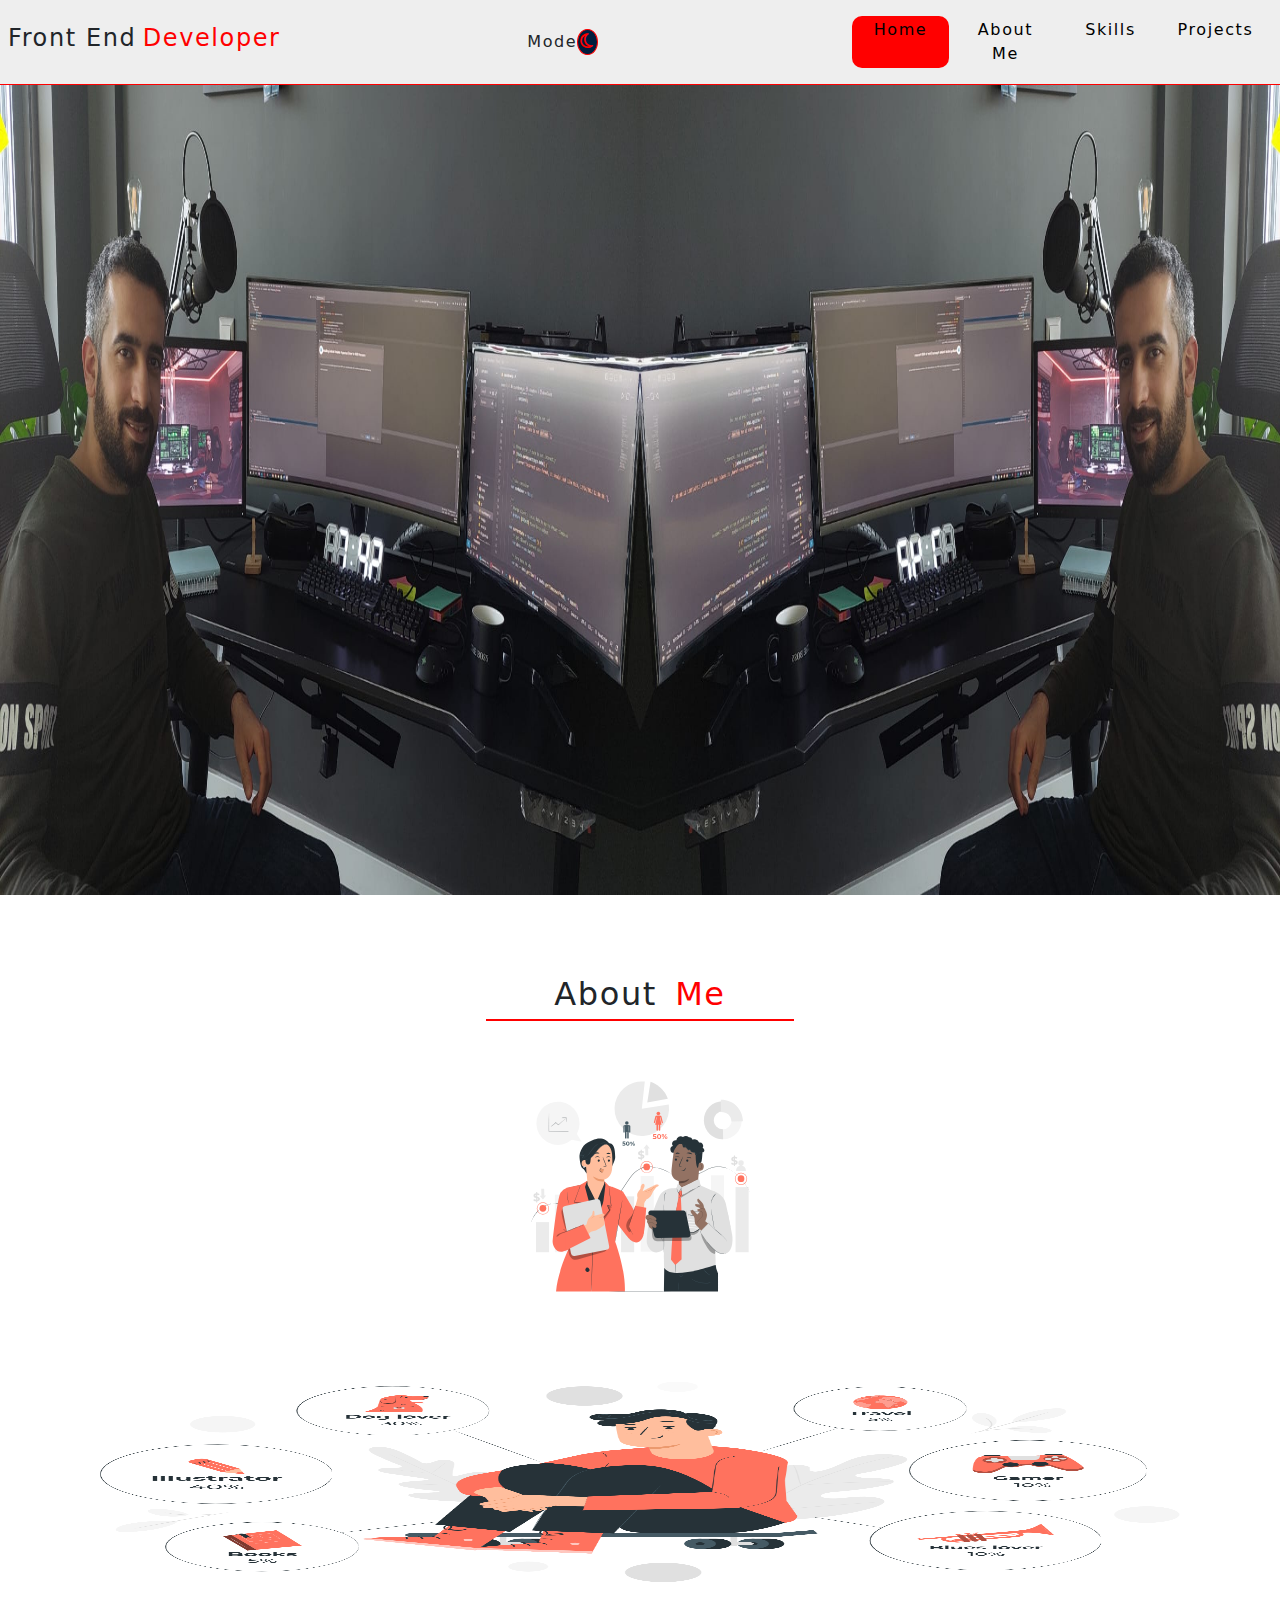
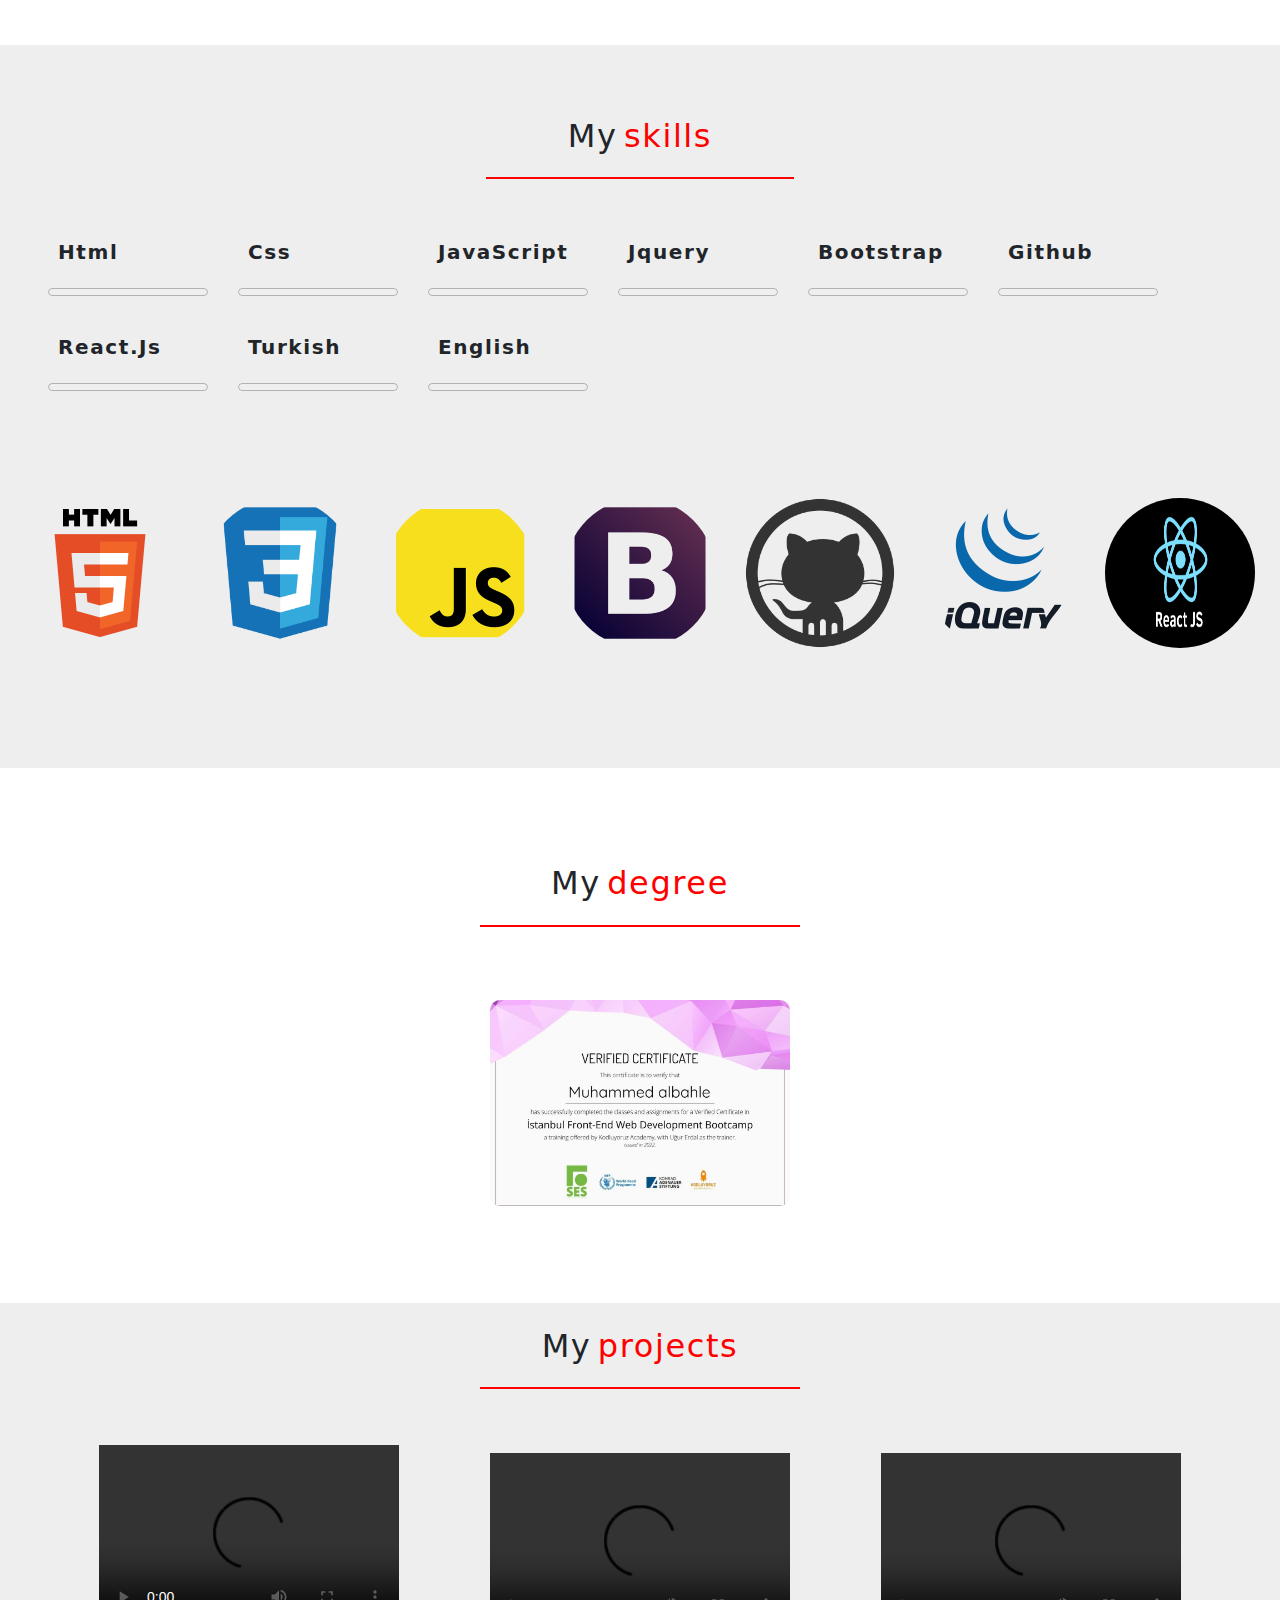
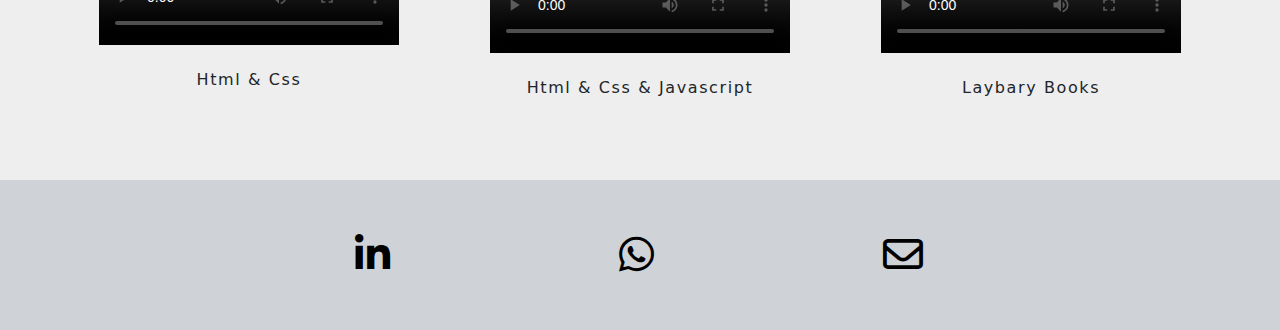
==== index.html @ 91bf9ca0 "first commit" ====
<!DOCTYPE html>
<html lang="en">

<head>
    <meta charset="UTF-8">
    <meta http-equiv="X-UA-Compatible" content="IE=edge">
    <!-- css -->
    <!-- <link href="./css/style.css" rel="stylesheet" type="text/css"> -->
    <!-- fontawesome -->
    <link rel="stylesheet" href="https://cdnjs.cloudflare.com/ajax/libs/font-awesome/6.4.0/css/all.min.css">
    <!-- <link rel="stylesheet" href="./css/all.min.css">   -->
    <!-- <script src="./js/all.min.js"></script>  -->
    <!-- bootstrap -->
    <link href="https://cdn.jsdelivr.net/npm/bootstrap@5.2.3/dist/css/bootstrap.min.css" rel="stylesheet">
    <!-- <script src="https://cdn.jsdelivr.net/npm/bootstrap@5.2.3/dist/js/bootstrap.bundle.min.js"></script> -->
    <!-- resbonsiv -->
    <meta name="viewport" content="width=device-width, initial-scale=1.0">
    <link rel="stylesheet" media="all" href="./css/style.css">
    <!-- jquery -->
    <!-- <script src="https://ajax.googleapis.com/ajax/libs/jquery/3.6.3/jquery.min.js"></script> -->
    <title>My cv</title>
</head>

<body>

    <!-- loading -->
    <div id="spinners">
        <div class="spiner"></div>
        <div class="spiner"></div>
        <div class="spiner"></div>
    </div>

    <!-- <div class="container-fluid"> -->
    <!--section1  -->
    <section class="sticky-top   ">
        <!-- nav -->
        <nav class="py-3 px-2 w-100 d-flex justify-content-between align-items-center">

            <h4 class="position-relative ">front end<span>Developer</span>
                <div class="test"></div>
            </h4>
            <div id="modes">

                <span id="lightMode">
                    <i class="fa-regular fa-sun"></i>
                </span>
                mode
                <span id="darkMode"><i class="fa-regular fa-moon"></i></span>

            </div>

            <ul id="list">

                <li class="me-2  w-100 position-relative active"><a href="#home">home</a></li>
                <li class="me-2 w-100 position-relative"><a href="#about">about me</a></li>
                <li class="me-2 w-100 position-relative"><a href="#skills">skills</a></li>
                <li class="me-2 w-100 position-relative"><a href="#projects">projects</a></li>


            </ul>
            <button id="bar" class="bar">
                <span></span>
                <span></span>
                <span></span>
            </button>
        </nav>
    </section>


    <!-- section2 slide-->
    <section id="home">
        <div class="d-flex ">
            <img src="./img/1.jpg" alt="home">
            <img src="./img/1res.jpg" alt="home">
        </div>
    </section>
    <!-- sction-3 about -->
    <section id="aboutBackground">
        <div class="about-icon p-4 pb-5">
            <h2 class="position-relative text-center my-5 p-2">about <span>me</span> </h2>
            <img src="./img/about0.svg " alt="" class="w-100 h-75">
        </div>
        <div id="about">
            <div id="about-my"
                class="about-my position-relative p-2 w-100 d-flex justify-content-around align-items-center   ">
                <div class="img-slide  position-absolute top-0 end-0 w-100 h-100"></div>
                <div id="text-scale" class="about-text ps-5 h-100 ">
                    <h3 class="py-3 position-relative w-7">muhammed <span>albahle</span></h3>
                    <!-- <p class="">I was born in Syria in <span class="m-2 " id="age">1994</span></p> -->
                    <p>I was born in Syria </p>
                    <p>
                        At Mr. Bit Academy, I am a frontend web developer who creates and develops websites that are
                        responsive, user-friendly, and aesthetically pleasing. I have worked on several projects, such
                        as a personal portfolio website, a landing page for a travel agency, and a blog site for a
                        nonprofit organization. I use my skills in HTML, CSS, JavaScript, and jQuery to convert personal
                        pages and websites into programming codes.
                        I am also pursuing my frontend development degree at Mr. Bit Academy, where I have learned the
                        fundamentals of web development, design, and testing. I have a certificate in software expertise
                        from Rauf Denktas University and a previous frontend development education from Kodluyoruz. I am
                        passionate about learning new technologies and gaining new experiences in the web development
                        field. I have strong creative and analytical skills, and I am a team player with an eye for
                        detail. I communicate effectively in Arabic, Turkish, and English.
                    </p>

                </div>


                <div id="img-cover" class="img-about position-absolute w-100  ">

                    <img class="w-100 h-100 pt-4 " src="./img/About.png" alt="About">
                </div>
            </div>
        </div>
    </section>

    <!-- sction-3 -->
    <!-- section -->
    <section id="skills" class="skills p-4 ">
        <h2 class="position-relative mt-4 text-center p-4"> my<span>skills</span> </h2>
        <div class="w-100 my-5 progres">
            <div class="my-progress  ps-4">
                <div>
                    <p>html</p>
                    <progress value="" max="100">90</progress>
                </div>
                <div>
                    <p>css</p>
                    <progress value="" max="100">90</progress>
                </div>
                <div>
                    <p>JavaScript</p>
                    <progress value="" max="100">70</progress>
                </div>
                <div>
                    <p>jquery</p>
                    <progress value="" max="100">70</progress>
                </div>
                <div>
                    <p>bootstrap</p>
                    <progress value="" max="100">80</progress>
                </div>
                <div>
                    <p>Github</p>
                    <progress value="" max="100">80</progress>
                </div>
                <div>
                    <p>react.js</p>
                    <progress value="" max="100">60</progress>
                </div>
                <div>
                    <p>turkish</p>
                    <progress value="" max="100">70</progress>
                </div>
                <div>
                    <p>english</p>
                    <progress value="" max="100">20</progress>
                </div>





            </div>
            <div class="img-skills w-100 my-5 pt-5  ">
                <img src="./img/html.png" alt="skills">
                <img src="./img/css.png" alt="skills">
                <img src="./img/javascript.png" alt="skills">
                <img src="./img/bootstrap.png" alt="skills">
                <img src="./img/githup.png" alt="skills">
                <img src="./img/jquery.png" alt="skills">
                <img src="./img/react.js-img.png" alt="skills">
            </div>
        </div>

    </section>
    <!-- sertafika -->
    <section id="degree" class="py-4">
        <h2 class="position-relative text-center p-4 my-5 "> my<span>degree</span> </h2>
        <div class="degree d-flex w-100 ">

            <img src="./img/kudilyuroz.jpg" alt="sertafika">

        </div>
        <div id="degreeImg">
            <span id="exit">&times;</span>
            <img id="newimg" src="" alt="sertafika">
        </div>
    </section>
    <!-- my projects -->
    <section id="projects">
        <h2 class="position-relative text-center p-4 "> my<span>projects</span> </h2>
        <div class="projects d-md-flex p-2 my-5  flex-wrap justify-content-evenly text-center">


            <div class="proj ">
                <a href="./burger/index.html" target="_blank">
                    <video src="./video/proj1.webm" width="100%" height="200" controls preload="metadata"></video>
                </a>
                <a class="py-3" href="./burger/index.html" target="_blank">Html & css</a>
            </div>
            <div class="proj  py-2">
                <a href="./mrbir1/index.html" target="_blank"><video src="./video/proj2.webm" width="100%" height="200"
                        controls></video></a>

                <a class="py-3" href="./mrbir1/index.html" target="_blank">Html & css & javascript</a>
            </div>
            <div class="proj  py-2">
                <a href="./mrbir1/index.html" target="_blank"><video src="" width="100%" height="200"
                        controls></video></a>

                <a class="py-3" href="./book/login.html" target="_blank"> Laybary books</a>
            </div>
        </div>
    </section>
    <!-- foter -->
    <div id="foter" class="foter w-100 align-items-center d-flex align-items-center ">
        <div class=" icon d-flex ">
            <!-- <a href="https://www.facebook.com/profile.php?id=100011080993815"target="_blank"><i class=" fa-brands fa-facebook"></i></a> -->
            <!-- <a href=""target="_blank"><i class=" fa-brands fa-square-instagram"></i></a> -->
            <a href="https://www.linkedin.com/in/muhammed-albahle-769678238/" target="_blank"><i
                    class=" fa-brands fa-linkedin-in"></i></a>
            <a href="https://wa.me/00905346833726" target="_blank"><i class=" fa-brands fa-whatsapp"></i></a>
            <a href="mailto:mm2487653@gmail.com" target="_blank"><i class="fa-regular fa-envelope"></i></a>
        </div>
    </div>



    <script src="./js/myJavaScript.js"></script>
</body>

</html>
---- css/style.css ----
*{
    margin: 0;
    padding: 0;
    box-sizing: border-box;
     transition: 0.5s;
}
:root{

  --span-color : #fca311; 
}
body{
   background-color: rgb(238, 238, 238); 
   text-transform: capitalize;
   letter-spacing: 0.1rem;  
}
/* loading */
/* #spinners{
    display: flex;
    position: fixed;
    z-index: 99999;
    top: 0;
    right: 0;
    margin: auto;
    gap: 30px;
    width: 100%;
    height: 100vh;
    justify-content: center;
    align-items: center;
    background-color: rgba(0, 0, 0, 0.897);
   
    transition:opacity 1s,visibility 1s; 
    
    } 
     #spinners .spiner{
      width: 25px ;
      height: 25px;
      background-color: rgb(112, 6, 6);
      border-radius: 50%;
      animation: spiner 0.4s linear infinite;
      animation-direction: alternate-reverse;
    }
    #spinners.hidden{
      opacity: 0;
      visibility: hidden;
    }
    #spinners :nth-child(1){animation-delay: 0.50s;}
    #spinners :nth-child(2){animation-delay: 0.75s;}
    #spinners :nth-child(3){animation-delay: 1s;}
    @keyframes spiner {
      from{
    transform: scale(0.2);
      }
      to{
        transform: scale(1);
      }
      
    } */

/* nav */
nav {
    background-color: rgb(238, 238, 238);
    border-bottom: 1px solid var(--span-color);
}
nav #modes{
  display: flex;
  align-items: center;
}
#lightMode{
  transform: scale(0);
}
nav h4 {
    /* color: var(--c-white); */
    cursor: pointer;
    overflow: hidden;
}
span {
color: var(--span-color);
margin-left:0.4rem ;

}
nav ul {
    list-style: none;
    display: flex;
    text-align: center;
    margin: 0;
    
}
 nav a {
    display: inline-block;
    color: rgb(0, 0, 0);
    transition: 0.5s;
    width: 85px;
    text-decoration: none;
}
nav a  i{
    font-size: 20px;
    margin: 0 4px;
}

nav ul li {
    border : 2px solid transparent; padding: 0 4px;

}
nav ul li::after{
    position: absolute;
    content: "";
    width: 0;
    height: 2px;
    bottom: 0;
    right: 0;
    background-color: var(--span-color);
    transition: 1s;
}
nav ul li:hover::after{
    width: 95%;
    bottom: 0;
    left: 0px;
   
}
#list .active {
    background-color:var(--span-color);
    border-radius: 10px;
}


nav ul li a:hover{
    letter-spacing: 0.5px;  
    
}
nav  span:active,
.foter i:active,
nav ul li:active{
    transform: translateY(5px);
}
nav div span {
  cursor: pointer;
  margin: 0;
  border: 1px solid;
  padding: 0 2px;
  /* padding-left: 2px; */
  border-radius: 50%;
  background-color: #001d3d;
}
nav div span i {
  font-size: 17px;
}
.bar {
    display: none;
    border: none;
    outline: none;
    background-color: transparent;
}
.bar span {
    display:block;
    width: 35px;
    height: 3px;
   margin: 5px 0;
   border-radius: 5px;
    background-color: black;
    transition: 0.5s;
}
.activ span:nth-child(1){
    transform:translateY(7px)  rotate(-45deg);
    background-color: red;
    -webkit-transform:translateY(7px)  rotate(-45deg);
    -moz-transform:translateY(7px)  rotate(-45deg);
    -ms-transform:translateY(7px)  rotate(-45deg);
    -o-transform:translateY(7px)  rotate(-45deg);
}
.activ span:nth-child(2){
    opacity: 0;
}
.activ span:nth-child(3){
    transform: translateY(-7px)  rotate(45deg);
    background-color: red;
}


.test{
    height: 100%;
    width: 0%;
    top: 0;
    right: -10px;
    
    /* border-left: red 5px solid; */
    background-color: rgb(238, 238, 238);
    position: absolute;
    animation: text 8s linear 0.5s infinite;
    /* animation: border 0.5s linear 0.5s infinite; */
    }
    
  @keyframes text {from
    {width: 100%;}to{ width: 0%;
    }
      0%{
        
        border-left: var(--span-color) 5px solid;
    }      10%{
        /* width:90%; */
        border: none;
    }      20%{
        /* width: 80%; */
        border-left: var(--span-color) 5px solid;
    }      30%{
        /* width: 70%; */
        border: none;
    }      40%{
        /* width: 60%; */
        border-left: var(--span-color) 5px solid;
    }      50%{
        /* width: 50%; */
        border: none;
    }  60%{
        /* width: 40%; */
        border-left: var(--span-color) 5px solid;
    }   70%{
        /* width: 30%; */
        border: none;
    }
      80%{
        /* width: 20%; */
        border-left: var(--span-color) 5px solid;
    }    90%{
        /* width: 10%; */
        border: none;
    }    100%{
        /* width: 0%; */
        border-left: var(--span-color) 5px solid;
    }
  }
 

   /* section2 slide */

#home img{
 width: 50%;
 height: 90vh;
}
/*  */
.img-about {
   height: 100%; 
   bottom:  0;
   right: 0;
   background-color: rgba(255, 255, 255, 0.212);
}
.img-about p {
    height: 100%;
}

 h2::after{
    position: absolute;
    content: "";
    width: 25%;
    height: 2px;
    background-color: var(--span-color);
    bottom: 0;
    left: 50%;
    transform: translateX(-50%);
    
}
#aboutBackground{

  background-color: rgb(255, 255, 255);
}
.about-icon {
    height: 400px;
}

  /* section-3 */

  #about{
height: 350px;
position: relative;

  }
.about-my{
    background-image: url(../img/04.jpg);
    background-attachment: fixed;
    background-repeat: no-repeat;
    background-size:100% 100%;
    background-position: center; 
    height: 100%;
   
  }
 i {
    font-size: 50px;
  }

  .about-text {
    transform: scale(0);
    transition: 2s;
    color: white;
  }

  .about-text h3::after{
    position: absolute;
    content: "";
    width: 80%;
    height: 2px;
    background-color: var(--span-color);
    bottom: 0;
    left:  0;
    
    
  }
  #img-cover{
    transition: 2s;
  }
  #age{
    font-weight: 800;
    font-size: 25px;
  }
  /*img-skills  */

  .img-skills  {
    flex-wrap: wrap;
   
  }
  
 
  .progres{
    flex-direction: column;
    display: flex;
  }
  .my-progress {
    display: flex;
    flex-wrap: wrap;
    gap: 15px 30px;
  }
  .my-progress p {
      font-weight: 600;
      font-size: 20px;
      padding-left: 10px;
      padding: 10px 0 0px 10px;
      
  }

.img-skills{
    display: flex;
    flex-wrap: wrap;
    gap: 15px 30px;
    justify-content: center;

}
.img-skills img {
    width: 150px;
    height: 150px;
    border-radius: 50%;
  }

  /* degree */
  #degreeImg{
    width:100%;
    height: 100vh;
    background-color: rgba(0, 0, 0, 0.74);
    z-index: 9999;
    position: fixed;
   transform:scale(0) ; 
  bottom: 0;
  
    overflow: hidden;
  }
  #newimg{
    width: 70%;
    height: 80%;
    transform: translate(-50% , -50%) ;
    left: 50%;
    top: 50%;
    position: relative;
    

  }
  #degreeImg span{
      position: absolute;
      right: 10px;
      top: 0px;
      color: var(--span-color);
      cursor: pointer;
      font-size: 60px;
    
      
  }
  #degree{
    background-color: rgb(255, 255, 255);
  }
  .degree{
    flex-wrap: wrap;
    gap: 10px;
    padding: 25px 0;
    justify-content: space-around;
    margin: 3rem 0;
} 
.degree img{
    width: 300px;
    border-radius: 10px;

     
  }

  /* proj */
  .proj a {
    display: block;
    text-decoration: none;
    color: var(--c-white);
  }
  .proj a:hover {
    color: var(--color);
    transform: scale(1.1);
  }
  /* foter */
.foter{

    height: 150px;
    /* background-color:#dfd5d5 ; */
    background-color:rgba(65, 90, 119, 0.18) ;
}
.foter a {
  color: black;}
.foter i {
    /* color: black; */
    font-size: 40px;
    
}
.foter i:hover{
    color: var(--span-color);
}
.icon{
    margin: 0 auto;
    width: 80%;
    display: flex;
    justify-content: space-evenly;
}
/* responsive */
@media screen and (max-width : 970px) {
  nav ul {
        display: block;
        position: fixed;
        background-color: rgb(238, 238, 238);
        width: auto;
        top: 69px;
        right: 0;
        z-index: 10;
        height: auto;
        overflow: hidden;
        transition: 1s;
        transform: translateX(170px);
        padding-left: 0;
        border-bottom-left-radius: 10px;
        border: 1px solid ;
        border-color:  transparent transparent var(--span-color) var(--span-color) ;
      
    }
    nav ul.activ{
      transform: translateX(0);
    }

    nav ul li {
        margin: 25px 0;
        padding-left: 20px;
        
    }
    #home div :first-child{
        width: 100%;
    }
   #home div :last-child {
        display: none;
    }

    .bar {
        display: block;
    } 
 .img-skills img {
       
         width: 75px;
         height: 75px;
    } 
  
    #about{
      height: auto; 
    }
    .about-my{
        overflow: auto;
    }
    video{
      width: 70%;
    
    }
}
---- css/style.css ----
*{
    margin: 0;
    padding: 0;
    box-sizing: border-box;
     transition: 0.5s;
}
:root{

  --span-color : #fca311; 
}
body{
   background-color: rgb(238, 238, 238); 
   text-transform: capitalize;
   letter-spacing: 0.1rem;  
}
/* loading */
/* #spinners{
    display: flex;
    position: fixed;
    z-index: 99999;
    top: 0;
    right: 0;
    margin: auto;
    gap: 30px;
    width: 100%;
    height: 100vh;
    justify-content: center;
    align-items: center;
    background-color: rgba(0, 0, 0, 0.897);
   
    transition:opacity 1s,visibility 1s; 
    
    } 
     #spinners .spiner{
      width: 25px ;
      height: 25px;
      background-color: rgb(112, 6, 6);
      border-radius: 50%;
      animation: spiner 0.4s linear infinite;
      animation-direction: alternate-reverse;
    }
    #spinners.hidden{
      opacity: 0;
      visibility: hidden;
    }
    #spinners :nth-child(1){animation-delay: 0.50s;}
    #spinners :nth-child(2){animation-delay: 0.75s;}
    #spinners :nth-child(3){animation-delay: 1s;}
    @keyframes spiner {
      from{
    transform: scale(0.2);
      }
      to{
        transform: scale(1);
      }
      
    } */

/* nav */
nav {
    background-color: rgb(238, 238, 238);
    border-bottom: 1px solid var(--span-color);
}
nav #modes{
  display: flex;
  align-items: center;
}
#lightMode{
  transform: scale(0);
}
nav h4 {
    /* color: var(--c-white); */
    cursor: pointer;
    overflow: hidden;
}
span {
color: var(--span-color);
margin-left:0.4rem ;

}
nav ul {
    list-style: none;
    display: flex;
    text-align: center;
    margin: 0;
    
}
 nav a {
    display: inline-block;
    color: rgb(0, 0, 0);
    transition: 0.5s;
    width: 85px;
    text-decoration: none;
}
nav a  i{
    font-size: 20px;
    margin: 0 4px;
}

nav ul li {
    border : 2px solid transparent; padding: 0 4px;

}
nav ul li::after{
    position: absolute;
    content: "";
    width: 0;
    height: 2px;
    bottom: 0;
    right: 0;
    background-color: var(--span-color);
    transition: 1s;
}
nav ul li:hover::after{
    width: 95%;
    bottom: 0;
    left: 0px;
   
}
#list .active {
    background-color:var(--span-color);
    border-radius: 10px;
}


nav ul li a:hover{
    letter-spacing: 0.5px;  
    
}
nav  span:active,
.foter i:active,
nav ul li:active{
    transform: translateY(5px);
}
nav div span {
  cursor: pointer;
  margin: 0;
  border: 1px solid;
  padding: 0 2px;
  /* padding-left: 2px; */
  border-radius: 50%;
  background-color: #001d3d;
}
nav div span i {
  font-size: 17px;
}
.bar {
    display: none;
    border: none;
    outline: none;
    background-color: transparent;
}
.bar span {
    display:block;
    width: 35px;
    height: 3px;
   margin: 5px 0;
   border-radius: 5px;
    background-color: black;
    transition: 0.5s;
}
.activ span:nth-child(1){
    transform:translateY(7px)  rotate(-45deg);
    background-color: red;
    -webkit-transform:translateY(7px)  rotate(-45deg);
    -moz-transform:translateY(7px)  rotate(-45deg);
    -ms-transform:translateY(7px)  rotate(-45deg);
    -o-transform:translateY(7px)  rotate(-45deg);
}
.activ span:nth-child(2){
    opacity: 0;
}
.activ span:nth-child(3){
    transform: translateY(-7px)  rotate(45deg);
    background-color: red;
}


.test{
    height: 100%;
    width: 0%;
    top: 0;
    right: -10px;
    
    /* border-left: red 5px solid; */
    background-color: rgb(238, 238, 238);
    position: absolute;
    animation: text 8s linear 0.5s infinite;
    /* animation: border 0.5s linear 0.5s infinite; */
    }
    
  @keyframes text {from
    {width: 100%;}to{ width: 0%;
    }
      0%{
        
        border-left: var(--span-color) 5px solid;
    }      10%{
        /* width:90%; */
        border: none;
    }      20%{
        /* width: 80%; */
        border-left: var(--span-color) 5px solid;
    }      30%{
        /* width: 70%; */
        border: none;
    }      40%{
        /* width: 60%; */
        border-left: var(--span-color) 5px solid;
    }      50%{
        /* width: 50%; */
        border: none;
    }  60%{
        /* width: 40%; */
        border-left: var(--span-color) 5px solid;
    }   70%{
        /* width: 30%; */
        border: none;
    }
      80%{
        /* width: 20%; */
        border-left: var(--span-color) 5px solid;
    }    90%{
        /* width: 10%; */
        border: none;
    }    100%{
        /* width: 0%; */
        border-left: var(--span-color) 5px solid;
    }
  }
 

   /* section2 slide */

#home img{
 width: 50%;
 height: 90vh;
}
/*  */
.img-about {
   height: 100%; 
   bottom:  0;
   right: 0;
   background-color: rgba(255, 255, 255, 0.212);
}
.img-about p {
    height: 100%;
}

 h2::after{
    position: absolute;
    content: "";
    width: 25%;
    height: 2px;
    background-color: var(--span-color);
    bottom: 0;
    left: 50%;
    transform: translateX(-50%);
    
}
#aboutBackground{

  background-color: rgb(255, 255, 255);
}
.about-icon {
    height: 400px;
}

  /* section-3 */

  #about{
height: 350px;
position: relative;

  }
.about-my{
    background-image: url(../img/04.jpg);
    background-attachment: fixed;
    background-repeat: no-repeat;
    background-size:100% 100%;
    background-position: center; 
    height: 100%;
   
  }
 i {
    font-size: 50px;
  }

  .about-text {
    transform: scale(0);
    transition: 2s;
    color: white;
  }

  .about-text h3::after{
    position: absolute;
    content: "";
    width: 80%;
    height: 2px;
    background-color: var(--span-color);
    bottom: 0;
    left:  0;
    
    
  }
  #img-cover{
    transition: 2s;
  }
  #age{
    font-weight: 800;
    font-size: 25px;
  }
  /*img-skills  */

  .img-skills  {
    flex-wrap: wrap;
   
  }
  
 
  .progres{
    flex-direction: column;
    display: flex;
  }
  .my-progress {
    display: flex;
    flex-wrap: wrap;
    gap: 15px 30px;
  }
  .my-progress p {
      font-weight: 600;
      font-size: 20px;
      padding-left: 10px;
      padding: 10px 0 0px 10px;
      
  }

.img-skills{
    display: flex;
    flex-wrap: wrap;
    gap: 15px 30px;
    justify-content: center;

}
.img-skills img {
    width: 150px;
    height: 150px;
    border-radius: 50%;
  }

  /* degree */
  #degreeImg{
    width:100%;
    height: 100vh;
    background-color: rgba(0, 0, 0, 0.74);
    z-index: 9999;
    position: fixed;
   transform:scale(0) ; 
  bottom: 0;
  
    overflow: hidden;
  }
  #newimg{
    width: 70%;
    height: 80%;
    transform: translate(-50% , -50%) ;
    left: 50%;
    top: 50%;
    position: relative;
    

  }
  #degreeImg span{
      position: absolute;
      right: 10px;
      top: 0px;
      color: var(--span-color);
      cursor: pointer;
      font-size: 60px;
    
      
  }
  #degree{
    background-color: rgb(255, 255, 255);
  }
  .degree{
    flex-wrap: wrap;
    gap: 10px;
    padding: 25px 0;
    justify-content: space-around;
    margin: 3rem 0;
} 
.degree img{
    width: 300px;
    border-radius: 10px;

     
  }

  /* proj */
  .proj a {
    display: block;
    text-decoration: none;
    color: var(--c-white);
  }
  .proj a:hover {
    color: var(--color);
    transform: scale(1.1);
  }
  /* foter */
.foter{

    height: 150px;
    /* background-color:#dfd5d5 ; */
    background-color:rgba(65, 90, 119, 0.18) ;
}
.foter a {
  color: black;}
.foter i {
    /* color: black; */
    font-size: 40px;
    
}
.foter i:hover{
    color: var(--span-color);
}
.icon{
    margin: 0 auto;
    width: 80%;
    display: flex;
    justify-content: space-evenly;
}
/* responsive */
@media screen and (max-width : 970px) {
  nav ul {
        display: block;
        position: fixed;
        background-color: rgb(238, 238, 238);
        width: auto;
        top: 69px;
        right: 0;
        z-index: 10;
        height: auto;
        overflow: hidden;
        transition: 1s;
        transform: translateX(170px);
        padding-left: 0;
        border-bottom-left-radius: 10px;
        border: 1px solid ;
        border-color:  transparent transparent var(--span-color) var(--span-color) ;
      
    }
    nav ul.activ{
      transform: translateX(0);
    }

    nav ul li {
        margin: 25px 0;
        padding-left: 20px;
        
    }
    #home div :first-child{
        width: 100%;
    }
   #home div :last-child {
        display: none;
    }

    .bar {
        display: block;
    } 
 .img-skills img {
       
         width: 75px;
         height: 75px;
    } 
  
    #about{
      height: auto; 
    }
    .about-my{
        overflow: auto;
    }
    video{
      width: 70%;
    
    }
}
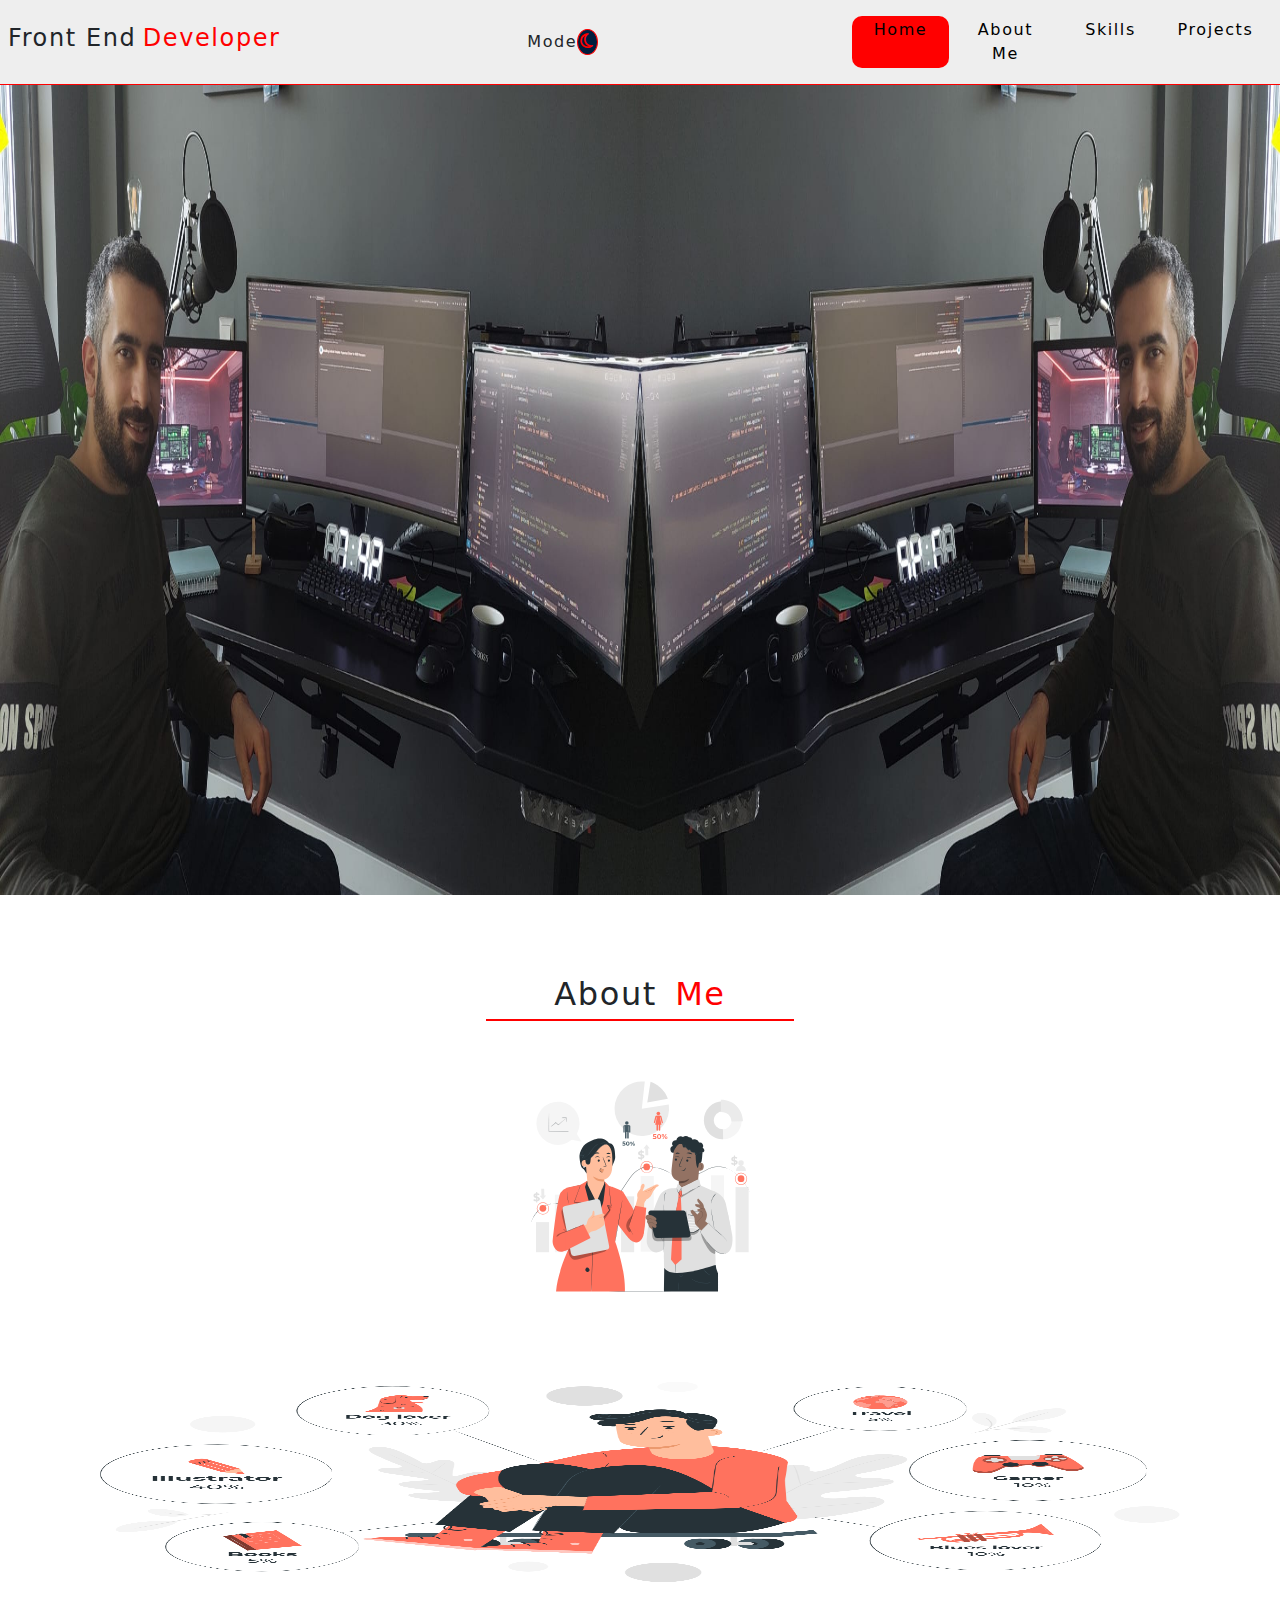
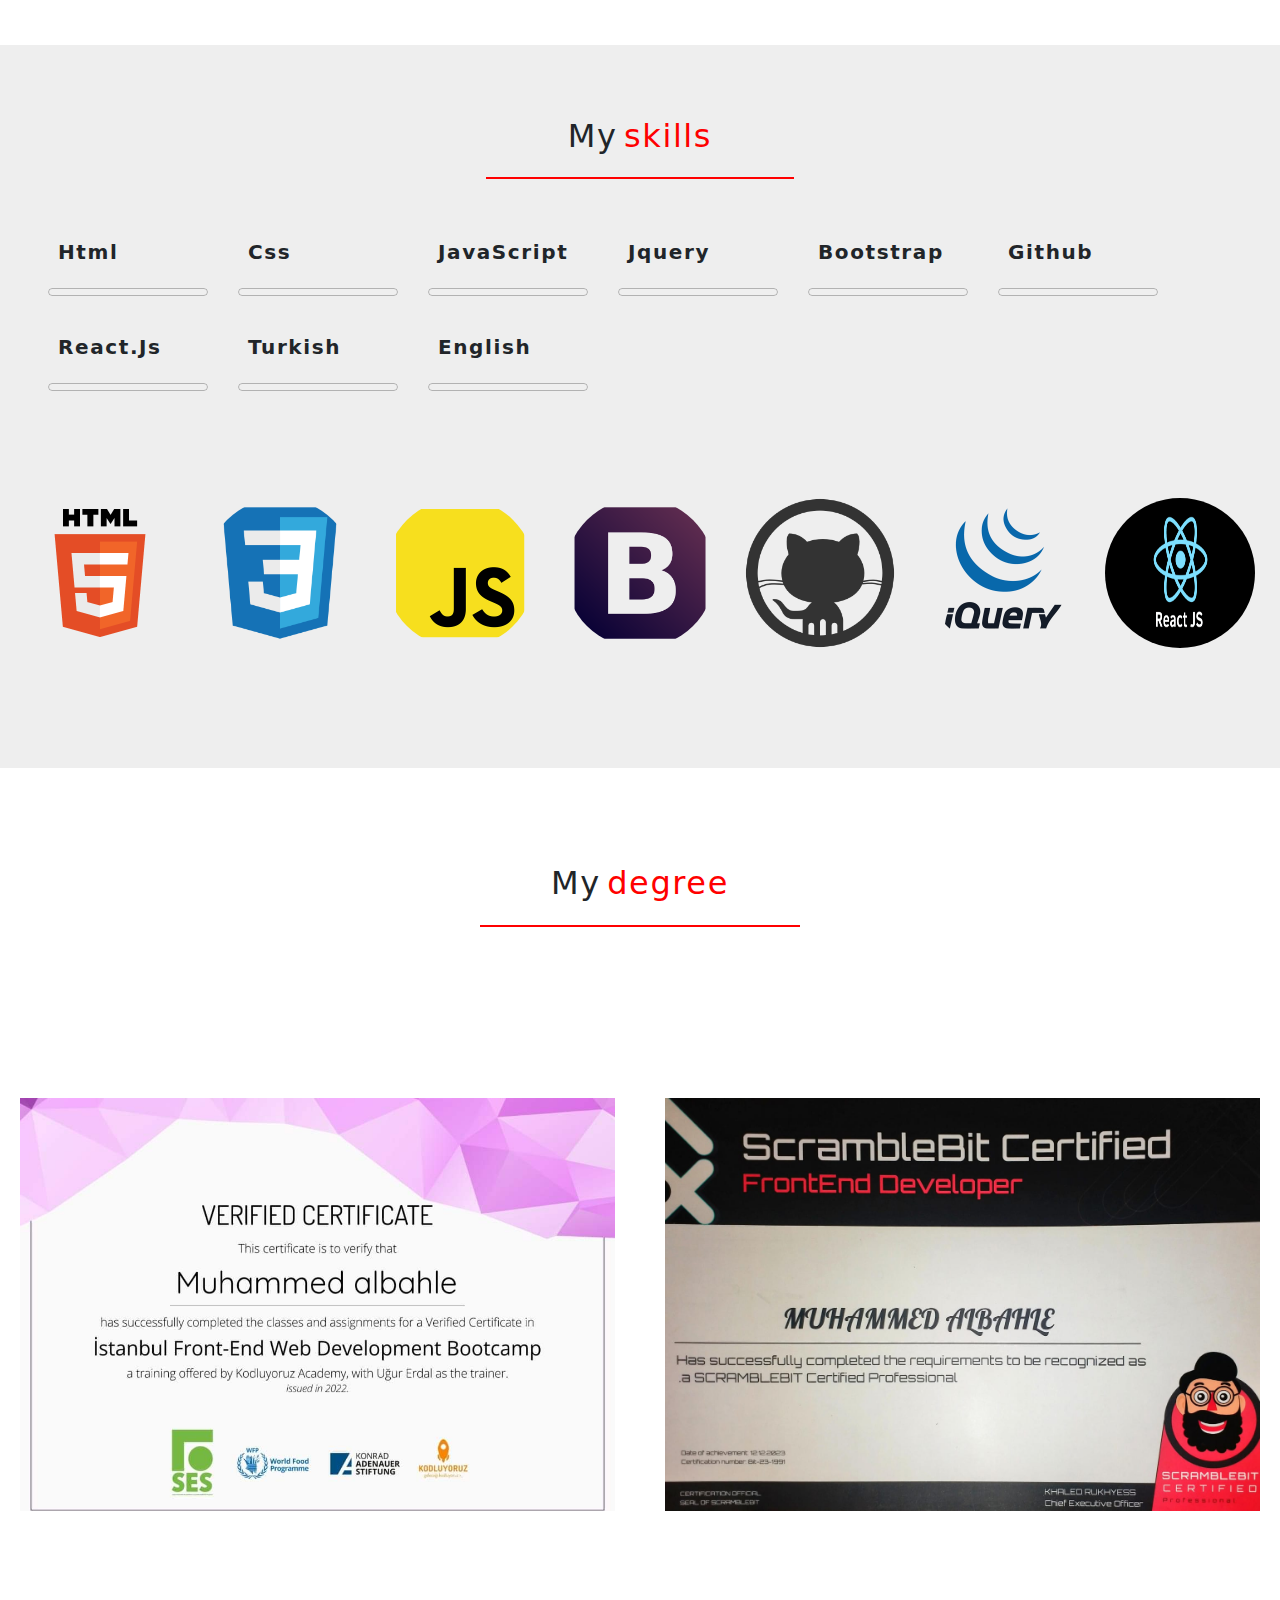
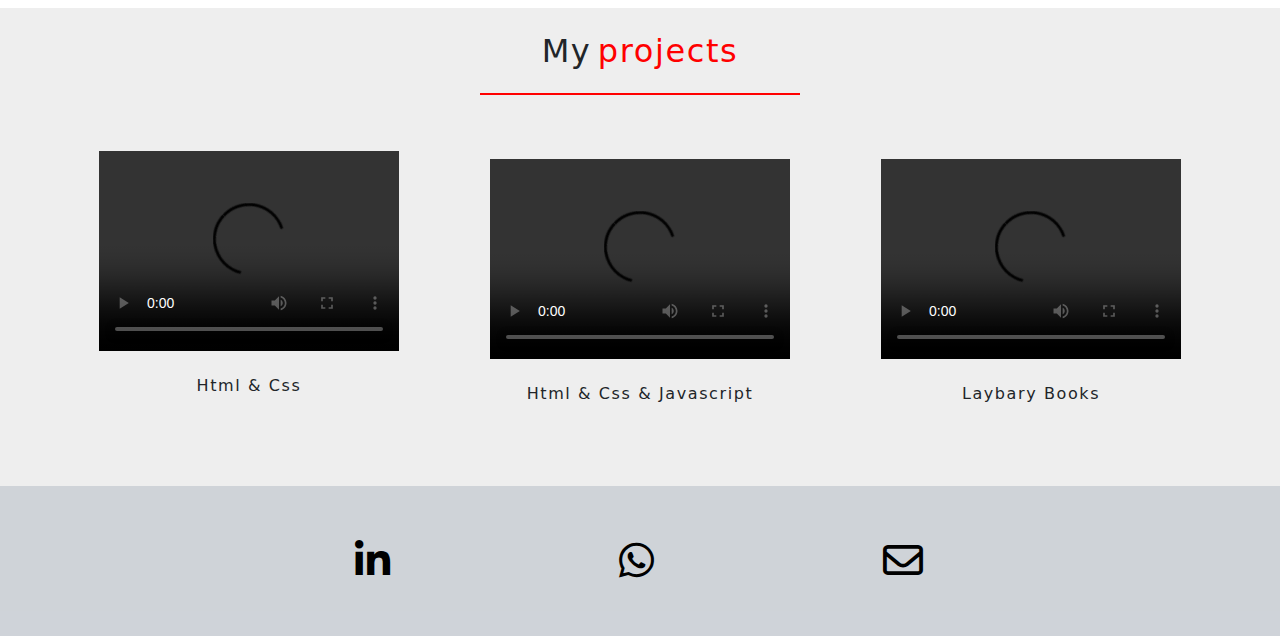
==== commit 8cb8f739: "add mr certified" ====
--- a/index.html
+++ b/index.html
@@ -178,7 +178,13 @@
         <h2 class="position-relative text-center p-4 my-5 "> my<span>degree</span> </h2>
         <div class="degree d-flex w-100 ">
 
+           
+
+        </div>
+        <div class="degree d-flex w-100 ">
             <img src="./img/kudilyuroz.jpg" alt="sertafika">
+
+            <img src="./img/mrbitCertified.jpg" alt="sertafika">
 
         </div>
         <div id="degreeImg">
--- a/css/style.css
+++ b/css/style.css
@@ -389,10 +389,13 @@
     padding: 25px 0;
     justify-content: space-around;
     margin: 3rem 0;
+
 } 
 .degree img{
     width: 300px;
     border-radius: 10px;
+    flex: auto;
+    padding: 0 20px;
 
      
   }
--- a/css/style.css
+++ b/css/style.css
@@ -389,10 +389,13 @@
     padding: 25px 0;
     justify-content: space-around;
     margin: 3rem 0;
+
 } 
 .degree img{
     width: 300px;
     border-radius: 10px;
+    flex: auto;
+    padding: 0 20px;
 
      
   }
